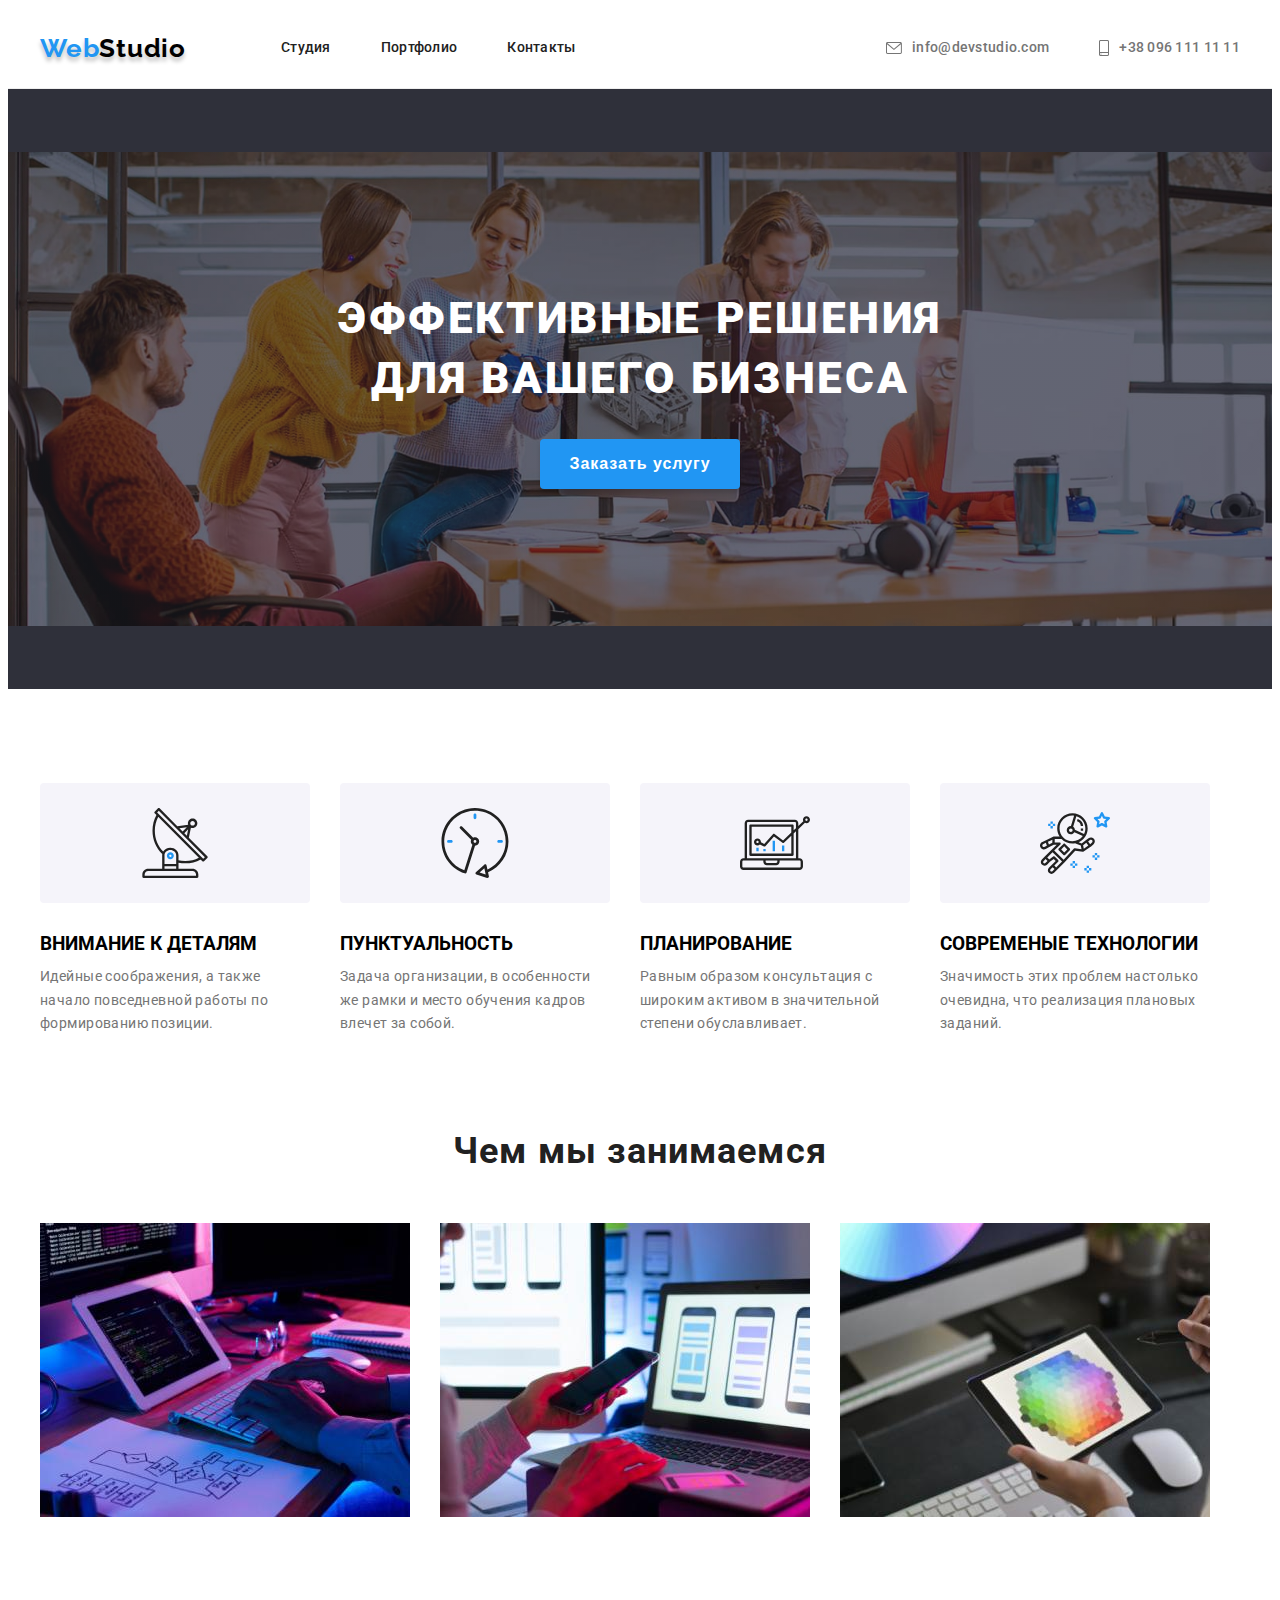
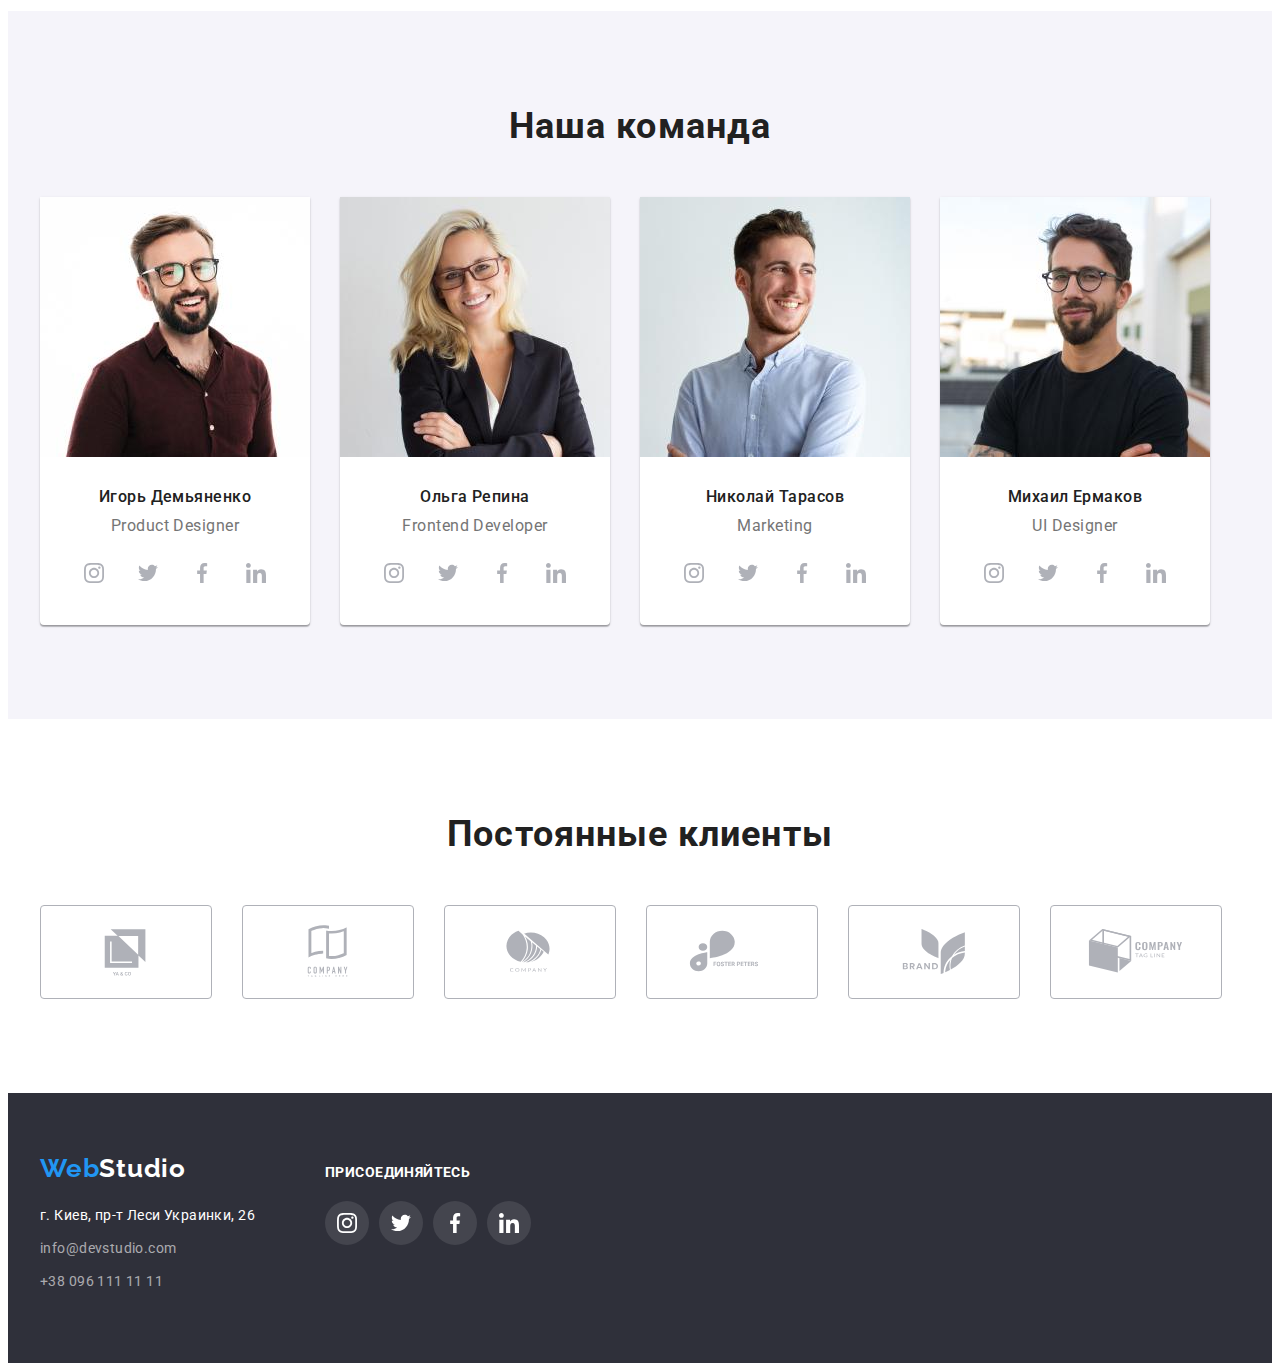
==== index.html @ 8507ee78 "hw5-01" ====
<!DOCTYPE html>
<html lang="ru">
    <head>
        <meta charset="UTF-8">
        <meta http-equiv="X-UA-Compatible" content="IE=edge">
        <meta name="viewport" content="width=device-width, initial-scale=1.0">
        <title>Document</title>
        <link rel="preconnect" href="https://fonts.googleapis.com">
        <link rel="preconnect" href="https://fonts.gstatic.com" crossorigin>
        <link href="https://fonts.googleapis.com/css2?family=Raleway:wght@700&family=Roboto:wght@400;500;700;900&display=swap" rel="stylesheet">
        <link rel="stylesheet" href="https://cdnjs.cloudflare.com/ajax/libs/modern-normalize/1.1.0/modern-normalize.min.css"
            integrity="sha512-wpPYUAdjBVSE4KJnH1VR1HeZfpl1ub8YT/NKx4PuQ5NmX2tKuGu6U/JRp5y+Y8XG2tV+wKQpNHVUX03MfMFn9Q=="
            crossorigin="anonymous" referrerpolicy="no-referrer" />
        <link rel="stylesheet" href="./css/styles.css" />
    </head>
        <body>
                <!-- Sectiov Header -->
                <header class="header">
                    <div class="conteiner header-conteiner">
                        <nav class="header-navigation">
                            <a class="header-logo" href="./index.html">
                                <span class="logo-web">Web</span>Studio
                            </a>
                            <ul class="header-list">
                                <li class="header-item">
                                    <a class="header-link" href="./index.html">Студия</a>
                                </li>
                                <li class="header-item">
                                    <a class="header-link" href="./portfolio.html">Портфолио</a>
                                </li>
                                <li class="header-item">
                                    <a class="header-link" href="#contacts">Контакты</a>
                                </li>
                            </ul>
                        </nav>
                            <ul class="header-contacts-list">
                                <li class="header-item">
                                    <a class="header-contacts-link" href="mailto:info@devstudio.com">
                                        <svg class="contacts-icon" width="16" height="12">
                                            <use href="./images/icons.svg#icon-envelope"></use>
                                        </svg>info@devstudio.com
                                    </a>
                                </li>
                                <li class="header-item">
                                    <a class="header-contacts-link" href="tel:+380961111111">
                                        <svg class="contacts-icon" width="10" height="16">
                                            <use href="./images/icons.svg#icon-smartphone"></use>
                                        </svg>+38 096 111 11 11
                                    </a>
                                </li>
                            </ul>
                    </div>
                </header>

                <main>
                    <!-- Section Hero -->
                    <section class="hero">
                        <div class="conteiner">
                            <h1 class="hero-title">Эффективные решения <br> для вашего бизнеса</h1>
                            <button class="hero-btn" type="button">Заказать услугу</button>
                        </div>
                    </section>

                    <!-- Section Advantage  -->
                    <section class="section">
                        <div class="conteiner">
                            <h2 class="visually-hidden">Особености</h2>
                                <ul class="advantage-list">
                                    <li class="advantage-item">
                                        <div class="icon-box">
                                            <svg class="advantage-icon" width="70" height="70">
                                                <use href="./images/icons.svg#icon-antenna"></use>
                                            </svg>
                                        </div>
                                        <h3 class="advantage-title">ВНИМАНИЕ К ДЕТАЛЯМ</h3>
                                        <p class="advantage-desc">Идейные соображения, а также начало повседневной работы по формированию позиции.</p>
                                    </li>
                                    <li class="advantage-item">
                                        <div class="icon-box">
                                            <svg class="advantage-icon" width="70" height="70">
                                                <use href="./images/icons.svg#icon-clock"></use>
                                            </svg>
                                        </div>
                                        <h3 class="advantage-title">ПУНКТУАЛЬНОСТЬ</h3>
                                        <p class="advantage-desc">Задача организации, в особенности же рамки и место обучения кадров влечет за собой.</p>
                                    </li>
                                    <li class="advantage-item">
                                        <div class="icon-box">
                                            <svg class="advantage-icon" width="70" height="70">
                                                <use href="./images/icons.svg#icon-diagram"></use>
                                            </svg>
                                        </div>
                                        <h3 class="advantage-title">ПЛАНИРОВАНИЕ</h3>
                                        <p class="advantage-desc">Равным образом консультация с широким активом в значительной степени обуславливает.</p>
                                    </li>
                                    <li class="advantage-item">
                                        <div class="icon-box">
                                            <svg class="advantage-icon" width="70" height="70">
                                                <use href="./images/icons.svg#icon-astronaut"></use>
                                            </svg>
                                        </div>
                                        <h3 class="advantage-title">СОВРЕМЕНЫЕ ТЕХНОЛОГИИ</h3>
                                        <p class="advantage-desc">Значимость этих проблем настолько очевидна, что реализация плановых заданий.</p>
                                    </li>
                                </ul>
                        </div>
                    </section>

                    <!-- Section Work -->
                    <section class="section work-section">
                        <div class="conteiner">
                            <h2 class="title-h2 working-title">Чем мы занимаемся</h2>
                            <ul class="work-list">
                                <li class="working-item">
                                    <img src="./images/box1.jpg" alt="компьютерный стол на котором стоит компьютер и планшет" width="370" height="294">
                                </li>
                                <li class="working-item">
                                    <img src="./images/box2.jpg" alt="человек с телефоном и ноутбуком за столом" width="370" height="294">
                                </li>
                                <li class="working-item">
                                    <img src="./images/box3.jpg" alt="человек рисует на планшете" width="370" height="294">
                                </li>
                            </ul>
                        </div>
                    </section>

                    <!-- Section Our Team -->
                    <section class="section team-section">
                        <div class="conteiner">
                            <h2 class="title-h2 team-title">Наша команда</h2>
                            <ul class="team-list">
                                <li class="team-item">
                                    <img src="./images/team-img1.jpg" alt="мужчина с бородой и в очках" width="270" height="260"/>
                                    <div class="team-text">
                                        <h3 class="team-title-name">Игорь Демьяненко</h3>
                                        <p class="team-desc" lang="en">Product Designer</p>
                                        <ul class="social-list list">
                                            <li class="social-item">
                                                <a class="social-link" href="">
                                                    <svg class="social-icon" width="20" height="20">
                                                        <use href="./images/icons.svg#icon-instagram"></use>
                                                    </svg>
                                                </a>
                                            </li>
                                            <li class="social-item">
                                                <a class="social-link" href="">
                                                    <svg class="social-icon" width="20" height="20">
                                                        <use href="./images/icons.svg#icon-twitter"></use>
                                                    </svg>
                                                </a>
                                            </li>
                                            <li class="social-item">
                                                <a class="social-link" href="">
                                                    <svg class="social-icon" width="20" height="20">
                                                        <use href="./images/icons.svg#icon-facebook"></use>
                                                    </svg>
                                                </a>
                                            </li>
                                            <li class="social-item">
                                                <a class="social-link" href="">
                                                    <svg class="social-icon" width="20" height="20">
                                                        <use href="./images/icons.svg#icon-linkedin"></use>
                                                    </svg>
                                                </a>
                                            </li>
                                        </ul>
                                    </div>
                                </li>
                                <li class="team-item">
                                    <img src="./images/team-img2.jpg" alt="девушка блондина в очках" width="270" height="260"/>
                                    <div class="team-text">
                                        <h3 class="team-title-name">Ольга Репина</h3>
                                        <p class="team-desc" lang="en">Frontend Developer</p>
                                        <ul class="social-list list">
                                            <li class="social-item">
                                                <a class="social-link" href="">
                                                    <svg class="social-icon" width="20" height="20">
                                                        <use href="./images/icons.svg#icon-instagram"></use>
                                                    </svg>
                                                </a>
                                            </li>
                                            <li class="social-item">
                                                <a class="social-link" href="">
                                                    <svg class="social-icon" width="20" height="20">
                                                        <use href="./images/icons.svg#icon-twitter"></use>
                                                    </svg>
                                                </a>
                                            </li>
                                            <li class="social-item">
                                                <a class="social-link" href="">
                                                    <svg class="social-icon" width="20" height="20">
                                                        <use href="./images/icons.svg#icon-facebook"></use>
                                                    </svg>
                                                </a>
                                            </li>
                                            <li class="social-item">
                                                <a class="social-link" href="">
                                                    <svg class="social-icon" width="20" height="20">
                                                        <use href="./images/icons.svg#icon-linkedin"></use>
                                                    </svg>
                                                </a>
                                            </li>
                                        </ul>
                                    </div>
                                </li>
                                <li class="team-item">
                                    <img src="./images/team-img3.jpg" alt="молодой человек с бородой" width="270" height="260"/>
                                    <div class="team-text">
                                        <h3 class="team-title-name">Николай Тарасов</h3>
                                        <p class="team-desc" lang="en">Marketing</p>
                                        <ul class="social-list list">
                                            <li class="social-item">
                                                <a class="social-link" href="">
                                                    <svg class="social-icon" width="20" height="20">
                                                        <use href="./images/icons.svg#icon-instagram"></use>
                                                    </svg>
                                                </a>
                                            </li>
                                            <li class="social-item">
                                                <a class="social-link" href="">
                                                    <svg class="social-icon" width="20" height="20">
                                                        <use href="./images/icons.svg#icon-twitter"></use>
                                                    </svg>
                                                </a>
                                            </li>
                                            <li class="social-item">
                                                <a class="social-link" href="">
                                                    <svg class="social-icon" width="20" height="20">
                                                        <use href="./images/icons.svg#icon-facebook"></use>
                                                    </svg>
                                                </a>
                                            </li>
                                            <li class="social-item">
                                                <a class="social-link" href="">
                                                    <svg class="social-icon" width="20" height="20">
                                                        <use href="./images/icons.svg#icon-linkedin"></use>
                                                    </svg>
                                                </a>
                                            </li>
                                        </ul>
                                    </div>
                                </li>
                                <li class="team-item">
                                    <img src="./images/team-img4.jpg" alt="молодой человек с бородой и в очках" width="270" height="260"/>
                                    <div class="team-text">
                                        <h3 class="team-title-name">Михаил Ермаков</h3>
                                        <p class="team-desc" lang="en">UI Designer</p>
                                        <ul class="social-list list">
                                            <li class="social-item">
                                                <a class="social-link" href="">
                                                    <svg class="social-icon" width="20" height="20">
                                                        <use href="./images/icons.svg#icon-instagram"></use>
                                                    </svg>
                                                </a>
                                            </li>
                                            <li class="social-item">
                                                <a class="social-link" href="">
                                                    <svg class="social-icon" width="20" height="20">
                                                        <use href="./images/icons.svg#icon-twitter"></use>
                                                    </svg>
                                                </a>
                                            </li>
                                            <li class="social-item">
                                                <a class="social-link" href="">
                                                    <svg class="social-icon" width="20" height="20">
                                                        <use href="./images/icons.svg#icon-facebook"></use>
                                                    </svg>
                                                </a>
                                            </li>
                                            <li class="social-item">
                                                <a class="social-link" href="">
                                                    <svg class="social-icon" width="20" height="20">
                                                        <use href="./images/icons.svg#icon-linkedin"></use>
                                                    </svg>
                                                </a>
                                            </li>
                                        </ul>
                                    </div>
                                </li>
                            </ul>
                        </div>
                    </section>

                    <!-- Section Clients -->
                    <section class="section">
                        <div class="conteiner">
                            <h2 class="title-h2 clients-title">Постоянные клиенты</h2>
                            <ul class="list clients-list">
                                <li class="clients-item">
                                    <a class="clients-link" href="">
                                    <svg class="clients-icon" width="106" height="60">
                                            <use href="./images/icons.svg#icon-logo1"></use>
                                        </svg>
                                    </a>
                                </li>
                                <li class="clients-item">
                                    <a class="clients-link" href="">
                                        <svg class="clients-icon" width="106" height="60">
                                            <use href="./images/icons.svg#icon-logo2"></use>
                                        </svg>
                                    </a>
                                </li>
                                <li class="clients-item">
                                    <a class="clients-link" href="">
                                        <svg class="clients-icon" width="106" height="60">
                                            <use href="./images/icons.svg#icon-logo3"></use>
                                        </svg>
                                    </a>
                                </li>
                                <li class="clients-item">
                                    <a class="clients-link" href="">
                                        <svg class="clients-icon" width="106" height="60">
                                            <use href="./images/icons.svg#icon-logo4"></use>
                                        </svg>
                                    </a>
                                </li>
                                <li class="clients-item">
                                    <a class="clients-link" href="">
                                        <svg class="clients-icon" width="106" height="60">
                                            <use href="./images/icons.svg#icon-logo5"></use>
                                        </svg>
                                    </a>
                                </li>
                                <li class="clients-item">
                                    <a class="clients-link" href="">
                                        <svg class="clients-icon" width="106" height="60">
                                            <use href="./images/icons.svg#icon-logo6"></use>
                                        </svg>
                                    </a>
                                </li>
                            </ul>
                        </div>
                    </section>
                </main>

                <!-- Section Footer -->
                <footer class="footer">
                    <div class="conteiner foter-conteiner">
                        <div class="footer-box1">
                            <a class="footer-logo" href="./index.html">
                                <span class="footer-logo-web">Web</span><span class="footer-logo-studio">Studio</span>
                            </a>
                            <address id="contacts" class="contacts-address">
                                    <ul class="footer-list">
                                        <li class="footer-item">
                                            <a class="footer-addres" href="https://goo.gl/maps/XqXymraPGeY7W97GA">г. Киев, пр-т Леси Украинки, 26</a>
                                        </li>
                                        <li class="footer-item">
                                            <a class="footer-link" href="mailto:info@devstudio.com">info@devstudio.com</a>
                                        </li>
                                        <li class="footer-item">
                                            <a class="footer-link" href="tel:+380961111111">+38 096 111 11 11</a>
                                        </li>
                                    </ul>
                            </address>
                        </div>
                        <div class="footer-box2">
                            <p class="footer-desc">присоединяйтесь</p>
                            <ul class="social-list list">
                                <li class="footer-social-item">
                                    <a class="footer-social-link" href="">
                                        <svg class="footer-social-icon" width="20" height="20">
                                            <use href="./images/icons.svg#icon-instagram"></use>
                                        </svg>
                                    </a>
                                </li>
                                <li class="footer-social-item">
                                    <a class="footer-social-link" href="">
                                        <svg class="footer-social-icon" width="20" height="20">
                                            <use href="./images/icons.svg#icon-twitter"></use>
                                        </svg>
                                    </a>
                                </li>
                                <li class="footer-social-item">
                                    <a class="footer-social-link" href="">
                                        <svg class="footer-social-icon" width="20" height="20">
                                            <use href="./images/icons.svg#icon-facebook"></use>
                                        </svg>
                                    </a>
                                </li>
                                <li class="footer-social-item">
                                    <a class="footer-social-link" href="">
                                        <svg class="footer-social-icon" width="20" height="20">
                                            <use href="./images/icons.svg#icon-linkedin"></use>
                                        </svg>
                                    </a>
                                </li>
                            </ul>
                        </div>
                    </div>
                </footer>
        </body>
</html>
---- css/styles.css ----
:root {
  --мain-color: #212121;
  --second-color: #ffffff;
  --text-color: #757575;
  --accent-color: #2196f3;
  --address-color: rgba(255, 255, 255, 0.6);
}
body {
  font-family: "Roboto", sans-serif;
}
button {
  cursor: pointer;
}
img {
  display: block;
  max-width: 100%;
  height: auto;
}
h1,
h2,
h3,
p,
ul {
  margin: 0;
}
ul {
  list-style: none;
  margin: 0;
  padding: 0;
}
a {
  text-decoration: none;
}
.visually-hidden {
  position: absolute;
  white-space: nowrap;
  width: 1px;
  height: 1px;
  overflow: hidden;
  border: 0;
  padding: 0;
  clip: rect(0 0 0 0);
  clip-path: inset(50%);
  margin: -1px;
}
.conteiner {
  width: 1200px;
  padding-left: 15px;
  padding-right: 15px;
  margin-left: auto;
  margin-right: auto;
}
.section {
  padding: 94px 0;
}
.img {
  display: block;
  max-width: 100%;
  height: auto;
}
.title-h2 {
  font-weight: 700;
  font-size: 36px;
  line-height: 1.17;
  text-align: center;
  letter-spacing: 0.03em;
  color: var(--мain-color);
}

/* Section Header */
.header {
  background-color: var(--second-color);
  border-bottom: 1px solid #eeeeee;
}
.header-conteiner {
  display: flex;
  align-items: center;
}
.header-navigation {
  display: flex;
  align-items: center;
}
.header-list {
  display: flex;
}
.header-contacts-list {
  display: flex;
  margin-left: auto;
}
.header-logo {
  margin-right: 95px;
}
.header-item:not(:last-child) {
  margin-right: 50px;
}
.header-logo {
  font-family: Raleway;
  font-weight: 700;
  font-size: 26px;
  line-height: 1.19;
  letter-spacing: 0.03em;
  color: #000000;
  text-shadow: 0px 4px 4px rgba(0, 0, 0, 0.25);
}
.logo-web {
  color: var(--accent-color);
  text-shadow: 0px 4px 4px rgba(0, 0, 0, 0.25);
}
.header-link {
  font-weight: 500;
  font-size: 14px;
  line-height: 1.14;
  letter-spacing: 0.02em;
  color: var(--мain-color);
  display: block;
  padding: 32px 0;
}
.header-link:hover,
.header-link:focus {
  color: var(--accent-color);
}
.header-contacts-link {
  font-weight: 500;
  font-size: 14px;
  line-height: 1.14;
  letter-spacing: 0.02em;
  color: var(--text-color);
  align-items: center;
  display: flex;
}
.header-contacts-link:hover,
.header-contacts-link:focus {
  color: var(--accent-color);
}
.contacts-icon {
  fill: currentColor;
  margin-right: 10px;
}

/* Section Hero */
.hero {
  background-color: #2f303a;
  background-image: linear-gradient(
      rgba(47, 48, 58, 0.4),
      rgba(47, 48, 58, 0.4)
    ),
    url(../images/hero-Img.jpg);
  background-repeat: no-repeat;
  background-position: center;
  background-size: contain;
  max-width: 1600px;
  padding-top: 200px;
  padding-bottom: 200px;
  margin-left: auto;
  margin-right: auto;
}
.hero-title {
  font-weight: 900;
  font-size: 44px;
  line-height: 1.36;
  text-align: center;
  letter-spacing: 0.06em;
  text-transform: uppercase;
  color: var(--second-color);
  margin-bottom: 30px;
}
.hero-btn {
  margin: auto;
  display: block;
}
.hero-btn {
  font-weight: 700;
  font-size: 16px;
  line-height: 1.87;
  letter-spacing: 0.06em;
  min-width: 200px;
  min-height: 50px;
  color: var(--second-color);
  background-color: var(--accent-color);
  box-shadow: 0px 4px 4px rgba(0, 0, 0, 0.15);
  border: transparent;
  border-radius: 4px;
}
.hero-btn:hover,
.hero-btn:focus {
  background: #188ce8;
  box-shadow: 0px 4px 4px rgba(0, 0, 0, 0.15);
  border-radius: 4px;
  border: transparent;
}

/* Section Advantage */
.advantage-list {
  display: flex;
}
.advantage-item {
  width: 270px;
}
.advantage-item:not(:last-child) {
  margin-right: 30px;
}
.advantage-title {
  margin-bottom: 10px;
}
.advantage-desc {
  font-size: 14px;
  line-height: 1.71;
  letter-spacing: 0.03em;
  color: var(--text-color);
}
.icon-box {
  width: 270px;
  height: 120px;
  background-color: #f5f4fa;
  border-radius: 4px;
  display: flex;
  align-items: center;
  justify-content: center;
  margin-bottom: 30px;
}

/* Sektion Work */
.work-section {
  padding-top: 0;
}
.work-list {
  display: flex;
}
.working-item:not(:last-child) {
  margin-right: 30px;
}
.working-title {
  margin-bottom: 50px;
}

/* Section Our Team */
.team-section {
  background-color: #f5f4fa;
}
.team-list {
  display: flex;
}
.team-item:not(:last-child) {
  margin-right: 30px;
}
.team-item {
  background: var(--second-color);
  box-shadow: 0px 1px 3px rgba(0, 0, 0, 0.12), 0px 1px 1px rgba(0, 0, 0, 0.14),
    0px 2px 1px rgba(0, 0, 0, 0.2);
  border-radius: 0px 0px 4px 4px;
}
.team-title {
  margin-bottom: 50px;
}
.team-text {
  padding-top: 30px;
  padding-bottom: 30px;
}
.team-title-name {
  font-weight: 500;
  font-size: 16px;
  line-height: 1.19;
  text-align: center;
  letter-spacing: 0.03em;
  color: var(--мain-color);
  margin-bottom: 10px;
}
.team-desc {
  font-size: 16px;
  line-height: 1.19;
  text-align: center;
  letter-spacing: 0.03em;
  color: var(--text-color);
  margin-bottom: 16px;
}
.social-list {
  display: flex;
  justify-content: center;
}
.social-item {
  width: 44px;
  height: 44px;
}
.social-item:not(:last-child) {
  margin-right: 10px;
}
.social-link {
  width: 100%;
  height: 100%;
  border-radius: 50%;
  display: flex;
  align-items: center;
  justify-content: center;
  color: #afb1b8;
}
.social-icon {
  fill: currentColor;
}
.social-link:hover,
.social-link:focus {
  color: var(--second-color);
  background-color: var(--accent-color);
}

/* Section Clients */
.clients-list {
  display: flex;
}
.clients-item:not(:last-child) {
  margin-right: 30px;
}
.clients-title {
  margin-bottom: 50px;
}
.clients-link {
  width: 170px;
  height: 92px;
  border-radius: 4px;
  border: 1px solid #afb1b8;
  display: flex;
  align-items: center;
  justify-content: center;
  color: #afb1b8;
}
.clients-icon {
  fill: currentColor;
}
.clients-link:hover,
.clients-link:focus {
  color: var(--accent-color);
  border: 1px solid var(--accent-color);
}

/*  Section Footer */
.footer {
  background-color: #2f303a;
  background-size: contain;
  max-width: 1600px;
  padding-top: 60px;
  padding-bottom: 60px;
  margin-left: auto;
  margin-right: auto;
}
.foter-conteiner {
  display: flex;
  align-items: baseline;
}
.footer-logo {
  display: block;
  margin-bottom: 20px;
}
.footer-item {
  padding-bottom: 9px;
}
.footer-logo-web {
  font-family: Raleway;
  font-weight: 700;
  font-size: 26px;
  line-height: 1.19;
  letter-spacing: 0.03em;
  color: var(--accent-color);
}
.footer-logo-studio {
  font-family: Raleway;
  font-weight: 700;
  font-size: 26px;
  line-height: 1.19;
  letter-spacing: 0.03em;
  color: var(--second-color);
}
.footer-addres {
  font-style: normal;
  font-weight: normal;
  font-size: 14px;
  line-height: 1.71;
  letter-spacing: 0.03em;
  color: var(--second-color);
}
.footer-addres:hover,
.footer-addres:focus {
  color: var(--accent-color);
}
.footer-link {
  font-style: normal;
  font-weight: normal;
  font-size: 14px;
  line-height: 1.71;
  letter-spacing: 0.03em;
  color: var(--address-color);
}
.footer-link:hover,
.footer-link:focus {
  color: var(--accent-color);
}
.footer-box2 {
  margin-left: 70px;
}
.footer-desc {
  font-weight: 700;
  font-size: 14px;
  line-height: 1.14;
  letter-spacing: 0.03em;
  text-transform: uppercase;
  color: #ffffff;
  margin-bottom: 20px;
}
.footer-social-list {
  display: flex;
  justify-content: center;
}
.footer-social-item {
  width: 44px;
  height: 44px;
}
.footer-social-item + .footer-social-item {
  margin-left: 10px;
}
.footer-social-link {
  width: 100%;
  height: 100%;
  background-color: rgba(255, 255, 255, 0.1);
  border-radius: 50%;
  display: flex;
  align-items: center;
  justify-content: center;
  color: #ffffff;
}
.footer-social-icon {
  fill: currentColor;
}
.footer-social-link:hover,
.footer-social-link:focus {
  background-color: var(--accent-color);
}

/* Section Portfolio */
.filters-list {
  display: flex;
  justify-content: center;
  margin-bottom: 50px;
}
.filters-item:not(:last-child) {
  margin-right: 8px;
}
.filters-btn {
  font-weight: 500;
  font-size: 16px;
  line-height: 1.62;
  text-align: center;
  letter-spacing: 0.03em;
  min-width: 73px;
  min-height: 38px;
  color: var(--мain-color);
  background-color: #f5f4fa;
  border: transparent;
  border-radius: 4px;
  padding: 6px 22px;
}
.filters-btn:hover,
.filters-btn:focus {
  color: var(--second-color);
  background-color: var(--accent-color);
  box-shadow: 0px 3px 1px rgba(0, 0, 0, 0.1), 0px 1px 2px rgba(0, 0, 0, 0.08),
    0px 2px 2px rgba(0, 0, 0, 0.12);
  border-radius: 4px;
}
.portfolio-list {
  display: flex;
  flex-wrap: wrap;
  justify-content: space-between;
}
.portfolio-list > .portfolio-item:not(:nth-last-child(-n + 3)) {
  margin-bottom: 30px;
}
.portfolio-text {
  padding: 20px 24px;
}
.portfolio-title {
  font-weight: 700;
  font-size: 18px;
  line-height: 2;
  letter-spacing: 0.06em;
  color: var(--мain-color);
}
.portfolio-desc {
  font-size: 16px;
  line-height: 1.87;
  letter-spacing: 0.03em;
  color: var(--text-color);
}
.portfolio-item {
  box-sizing: border-box;
  background: var(--second-color);
  border: 1px solid #eeeeee;
}
.portfolio-link {
  display: block;
}
.portfolio-link:hover,
.portfolio-link:focus {
  background: var(--second-color);
  box-shadow: 0px 1px 1px rgba(0, 0, 0, 0.12), 0px 4px 4px rgba(0, 0, 0, 0.06),
    1px 4px 6px rgba(0, 0, 0, 0.16);
}
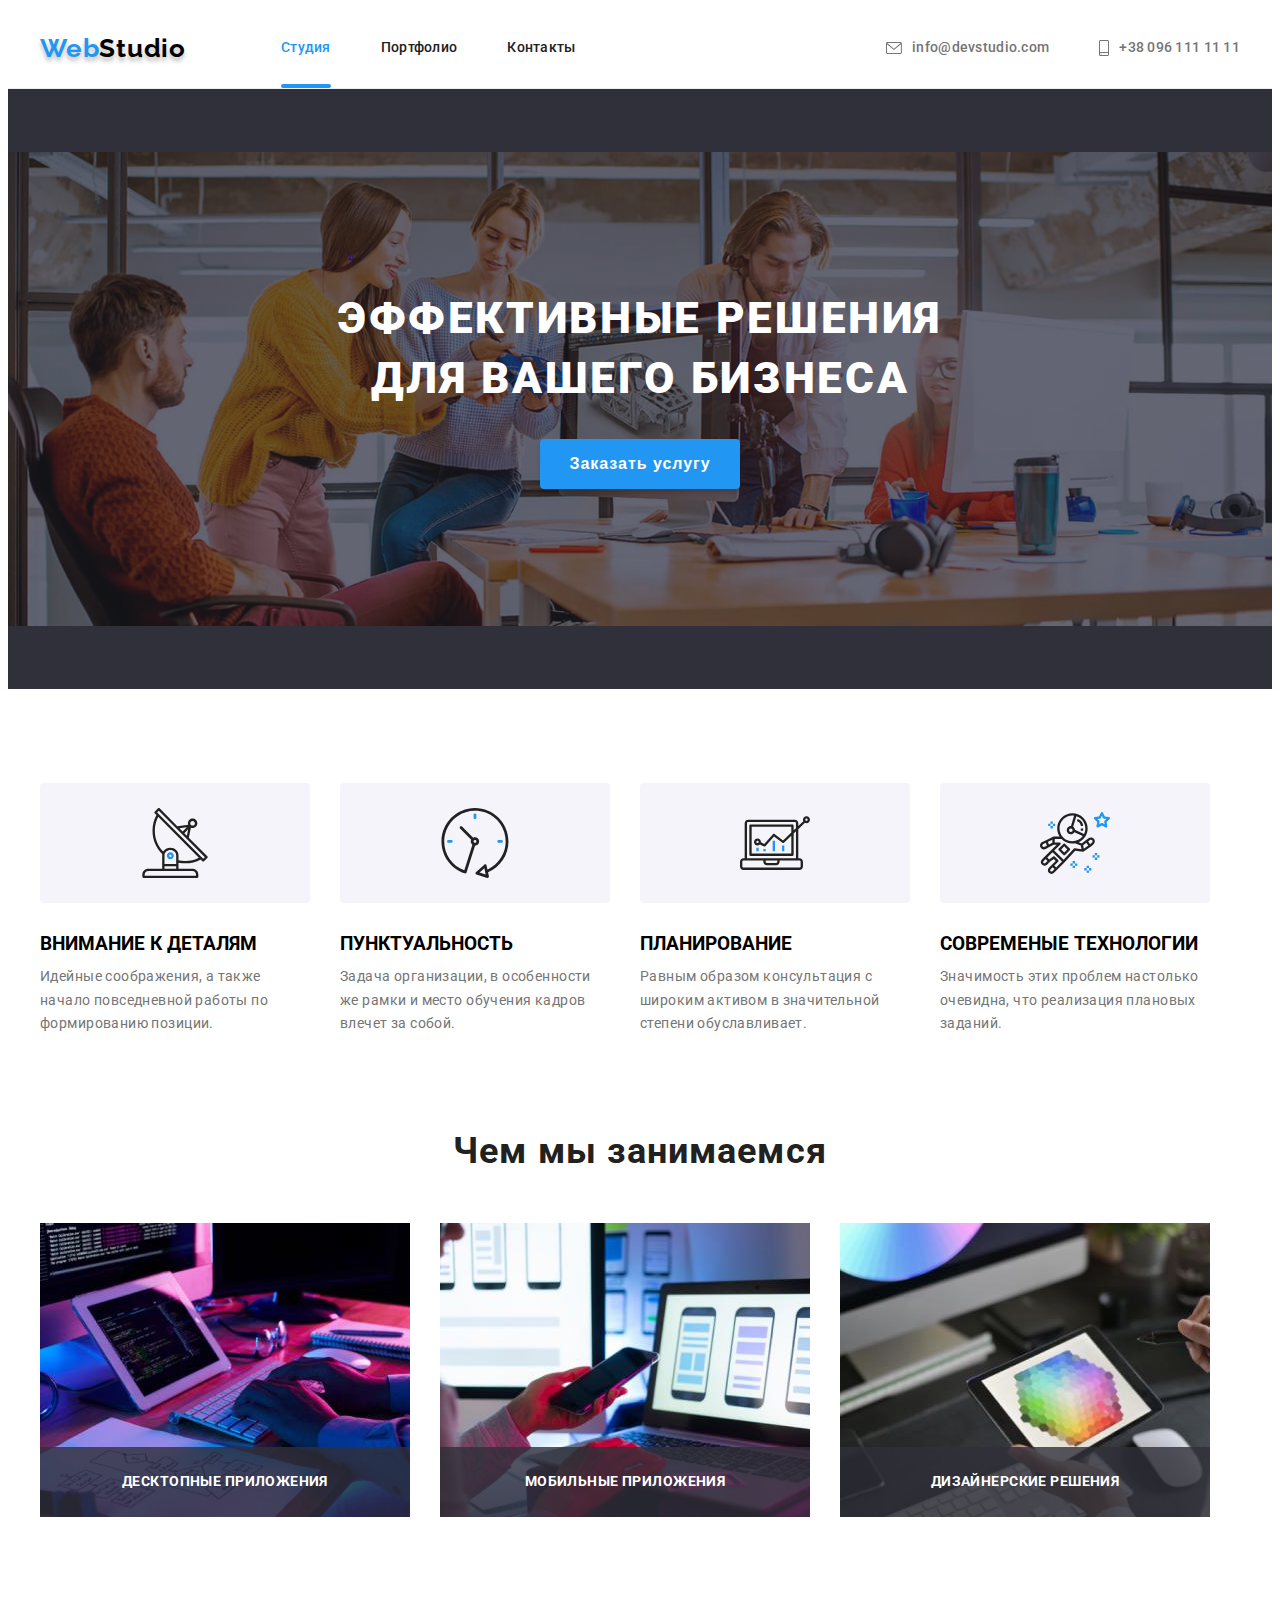
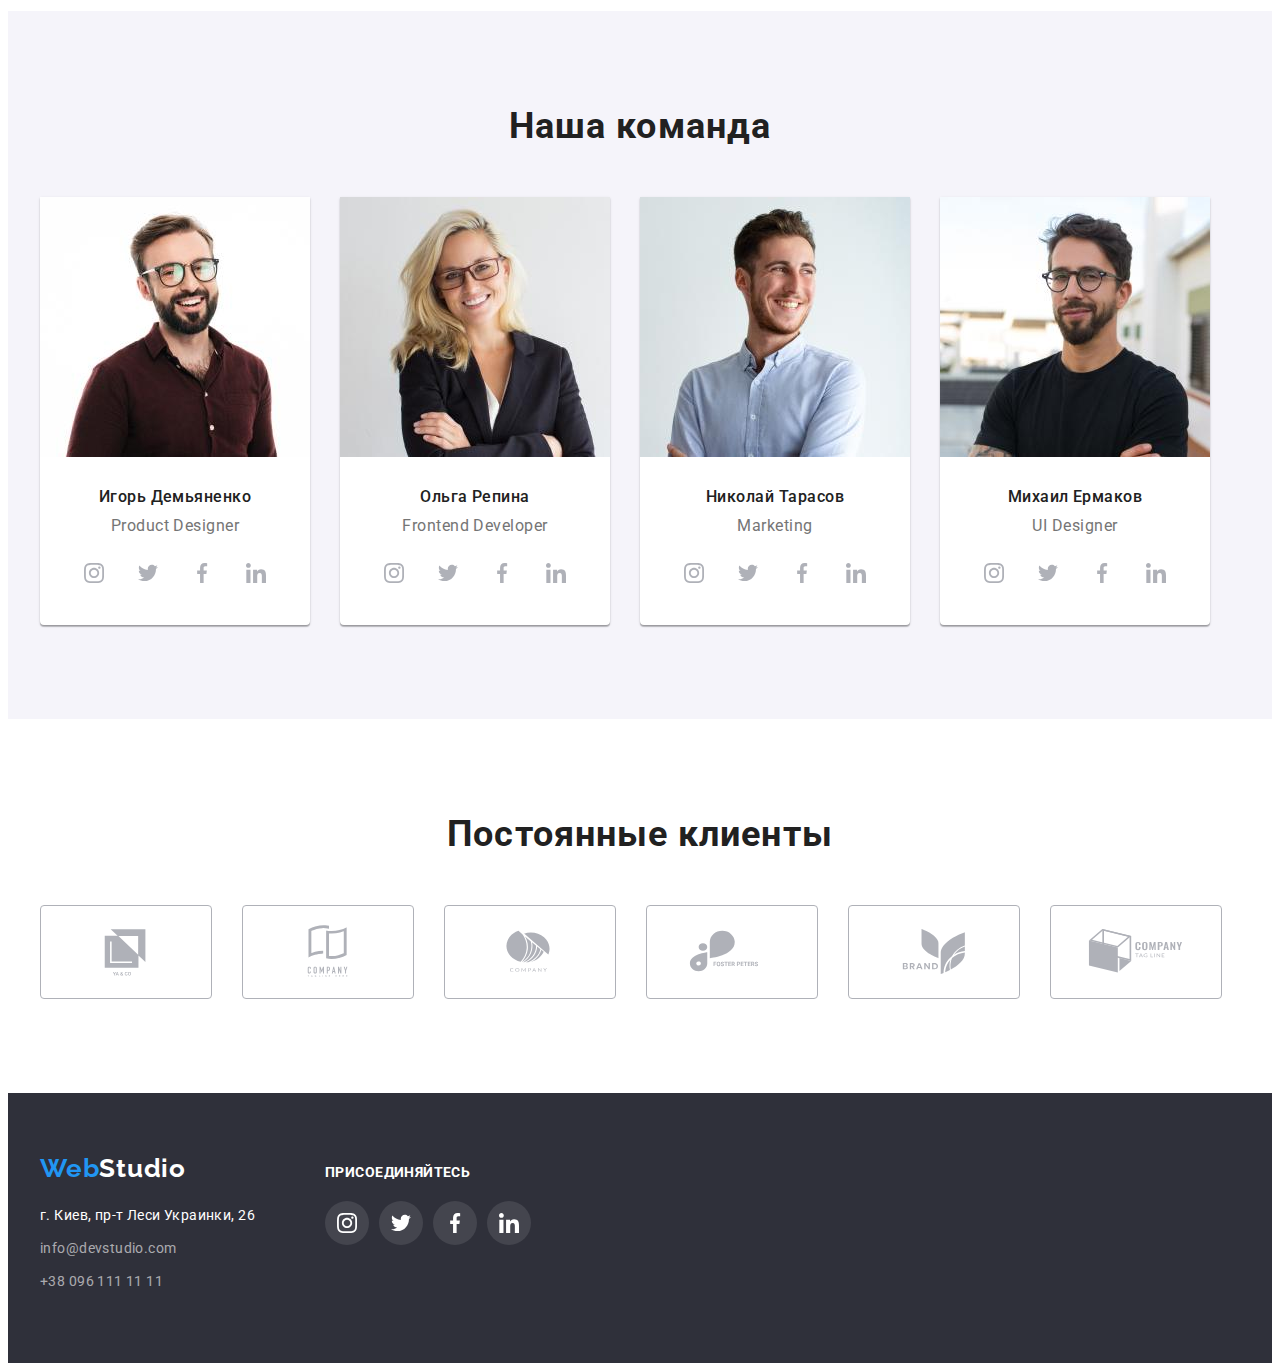
==== commit 97f406ea: "hw5-02" ====
--- a/index.html
+++ b/index.html
@@ -23,7 +23,7 @@
                             </a>
                             <ul class="header-list">
                                 <li class="header-item">
-                                    <a class="header-link" href="./index.html">Студия</a>
+                                    <a class="header-link activ" href="./index.html">Студия</a>
                                 </li>
                                 <li class="header-item">
                                     <a class="header-link" href="./portfolio.html">Портфолио</a>
@@ -57,7 +57,7 @@
                     <section class="hero">
                         <div class="conteiner">
                             <h1 class="hero-title">Эффективные решения <br> для вашего бизнеса</h1>
-                            <button class="hero-btn" type="button">Заказать услугу</button>
+                            <button class="hero-btn" type="button" data-modal-open>Заказать услугу</button>
                         </div>
                     </section>
 
@@ -112,13 +112,16 @@
                             <h2 class="title-h2 working-title">Чем мы занимаемся</h2>
                             <ul class="work-list">
                                 <li class="working-item">
-                                    <img src="./images/box1.jpg" alt="компьютерный стол на котором стоит компьютер и планшет" width="370" height="294">
+                                        <img src="./images/box1.jpg" alt="компьютерный стол на котором стоит компьютер и планшет" width="370" height="294">
+                                        <p class="work-desc">Десктопные приложения</p>
                                 </li>
                                 <li class="working-item">
-                                    <img src="./images/box2.jpg" alt="человек с телефоном и ноутбуком за столом" width="370" height="294">
+                                        <img src="./images/box2.jpg" alt="человек с телефоном и ноутбуком за столом" width="370" height="294">
+                                        <p class="work-desc">Мобильные приложения</p>
                                 </li>
                                 <li class="working-item">
-                                    <img src="./images/box3.jpg" alt="человек рисует на планшете" width="370" height="294">
+                                        <img src="./images/box3.jpg" alt="человек рисует на планшете" width="370" height="294">
+                                        <p class="work-desc">Дизайнерские решения</p>
                                 </li>
                             </ul>
                         </div>
@@ -389,5 +392,17 @@
                         </div>
                     </div>
                 </footer>
+
+                <!-- Section Modal -->
+                <div class="backdrop is-hidden" data-modal>
+                    <div class="modal">
+                        <button type="button" class="modal-close" data-modal-close>
+                            <svg class="modal-icon-close" width="18" height="18">
+                                <use href="./images/icons.svg#icon-close" ></use>
+                            </svg>
+                        </button>
+                    </div>
+                </div>
+                <script src="./js/modal.js"></script>
         </body>
 </html>--- a/css/styles.css
+++ b/css/styles.css
@@ -114,6 +114,8 @@
   color: var(--мain-color);
   display: block;
   padding: 32px 0;
+  position: relative;
+  transition: color 250ms cubic-bezier(0.4, 0, 0.2, 1);
 }
 .header-link:hover,
 .header-link:focus {
@@ -127,6 +129,7 @@
   color: var(--text-color);
   align-items: center;
   display: flex;
+  transition: color 250ms cubic-bezier(0.4, 0, 0.2, 1);
 }
 .header-contacts-link:hover,
 .header-contacts-link:focus {
@@ -135,6 +138,20 @@
 .contacts-icon {
   fill: currentColor;
   margin-right: 10px;
+}
+.header-link.activ::after {
+  content: "";
+  width: 100%;
+  height: 4px;
+  border-radius: 2px;
+  background-color: var(--accent-color);
+  position: absolute;
+  bottom: 0;
+  left: 0;
+}
+.header-link.activ {
+  content: "";
+  color: var(--accent-color);
 }
 
 /* Section Hero */
@@ -180,10 +197,12 @@
   box-shadow: 0px 4px 4px rgba(0, 0, 0, 0.15);
   border: transparent;
   border-radius: 4px;
+  transition: background-color 250ms cubic-bezier(0.4, 0, 0.2, 1),
+    box-shadow 250ms cubic-bezier(0.4, 0, 0.2, 1);
 }
 .hero-btn:hover,
 .hero-btn:focus {
-  background: #188ce8;
+  background-color: #188ce8;
   box-shadow: 0px 4px 4px rgba(0, 0, 0, 0.15);
   border-radius: 4px;
   border: transparent;
@@ -232,6 +251,28 @@
 .working-title {
   margin-bottom: 50px;
 }
+.working-item {
+  position: relative;
+}
+
+.working-item > .work-desc {
+  position: absolute;
+  width: 100%;
+  height: 70px;
+  bottom: 0;
+  left: 0;
+  display: flex;
+  justify-content: center;
+  align-items: center;
+  font-weight: 700;
+  font-size: 14px;
+  line-height: 1.14;
+  text-align: center;
+  letter-spacing: 0.03em;
+  text-transform: uppercase;
+  background-color: rgba(47, 48, 58, 0.8);
+  color: var(--second-color);
+}
 
 /* Section Our Team */
 .team-section {
@@ -292,6 +333,8 @@
   align-items: center;
   justify-content: center;
   color: #afb1b8;
+  transition: color 250ms cubic-bezier(0.4, 0, 0.2, 1),
+    background-color 250ms cubic-bezier(0.4, 0, 0.2, 1);
 }
 .social-icon {
   fill: currentColor;
@@ -321,6 +364,7 @@
   align-items: center;
   justify-content: center;
   color: #afb1b8;
+  transition: color 250ms cubic-bezier(0.4, 0, 0.2, 1);
 }
 .clients-icon {
   fill: currentColor;
@@ -375,6 +419,7 @@
   line-height: 1.71;
   letter-spacing: 0.03em;
   color: var(--second-color);
+  transition: color 250ms cubic-bezier(0.4, 0, 0.2, 1);
 }
 .footer-addres:hover,
 .footer-addres:focus {
@@ -387,6 +432,7 @@
   line-height: 1.71;
   letter-spacing: 0.03em;
   color: var(--address-color);
+  transition: color 250ms cubic-bezier(0.4, 0, 0.2, 1);
 }
 .footer-link:hover,
 .footer-link:focus {
@@ -424,6 +470,7 @@
   align-items: center;
   justify-content: center;
   color: #ffffff;
+  transition: background-color 250ms cubic-bezier(0.4, 0, 0.2, 1);
 }
 .footer-social-icon {
   fill: currentColor;
@@ -455,6 +502,9 @@
   border: transparent;
   border-radius: 4px;
   padding: 6px 22px;
+  transition: color 250ms cubic-bezier(0.4, 0, 0.2, 1),
+    background-color 250ms cubic-bezier(0.4, 0, 0.2, 1),
+    box-shadow 250ms cubic-bezier(0.4, 0, 0.2, 1);
 }
 .filters-btn:hover,
 .filters-btn:focus {
@@ -492,13 +542,84 @@
   box-sizing: border-box;
   background: var(--second-color);
   border: 1px solid #eeeeee;
+  position: relative;
 }
 .portfolio-link {
   display: block;
+  transition: background-color 250ms cubic-bezier(0.4, 0, 0.2, 1),
+    box-shadow 250ms cubic-bezier(0.4, 0, 0.2, 1);
 }
 .portfolio-link:hover,
 .portfolio-link:focus {
-  background: var(--second-color);
+  background-color: var(--second-color);
   box-shadow: 0px 1px 1px rgba(0, 0, 0, 0.12), 0px 4px 4px rgba(0, 0, 0, 0.06),
     1px 4px 6px rgba(0, 0, 0, 0.16);
 }
+.portfolio-wrap {
+  position: relative;
+  overflow: hidden;
+}
+.portfolio-top-text {
+  position: absolute;
+  top: 0;
+  left: 0;
+  background-color: rgba(33, 150, 243, 0.9);
+  padding: 63px 24px;
+  color: #ffffff;
+  font-size: 18px;
+  line-height: 1.56;
+  letter-spacing: 0.03em;
+  overflow: auto;
+  height: 100%;
+  transform: translateY(100%);
+  transition: transform 250ms cubic-bezier(0.4, 0, 0.2, 1);
+}
+.portfolio-item:hover .portfolio-top-text {
+  transform: translateY(0);
+}
+
+/*  Section Modal */
+.backdrop {
+  width: 100vw;
+  height: 100vh;
+  background-color: rgba(0, 0, 0, 0.2);
+  position: fixed;
+  top: 0;
+  transition: opacity 1500ms, visibility 1500ms;
+}
+.modal {
+  width: 528px;
+  min-height: 581px;
+  background-color: var(--second-color);
+  box-shadow: 0px 1px 3px rgba(0, 0, 0, 0.12), 0px 1px 1px rgba(0, 0, 0, 0.14),
+    0px 2px 1px rgba(0, 0, 0, 0.2);
+  border-radius: 4px;
+  position: absolute;
+  top: 50%;
+  left: 50%;
+  transform: scale(1) rotate(0);
+  transform: translate(-50%, -50%);
+  transition: transform 1500ms;
+}
+.backdrop.is-hidden .modal {
+  transform: scale(1.5) rotate(180deg) translate(2500px);
+  transition: transform 1500ms;
+}
+.modal-close {
+  width: 30px;
+  height: 30px;
+  background: var(--second-color);
+  border: 1px solid rgba(0, 0, 0, 0.1);
+  border-radius: 50%;
+  position: absolute;
+  top: 8px;
+  right: 8px;
+  display: flex;
+  align-items: center;
+  justify-content: center;
+}
+.is-hidden {
+  visibility: hidden;
+  opacity: 0;
+  pointer-events: none;
+}
